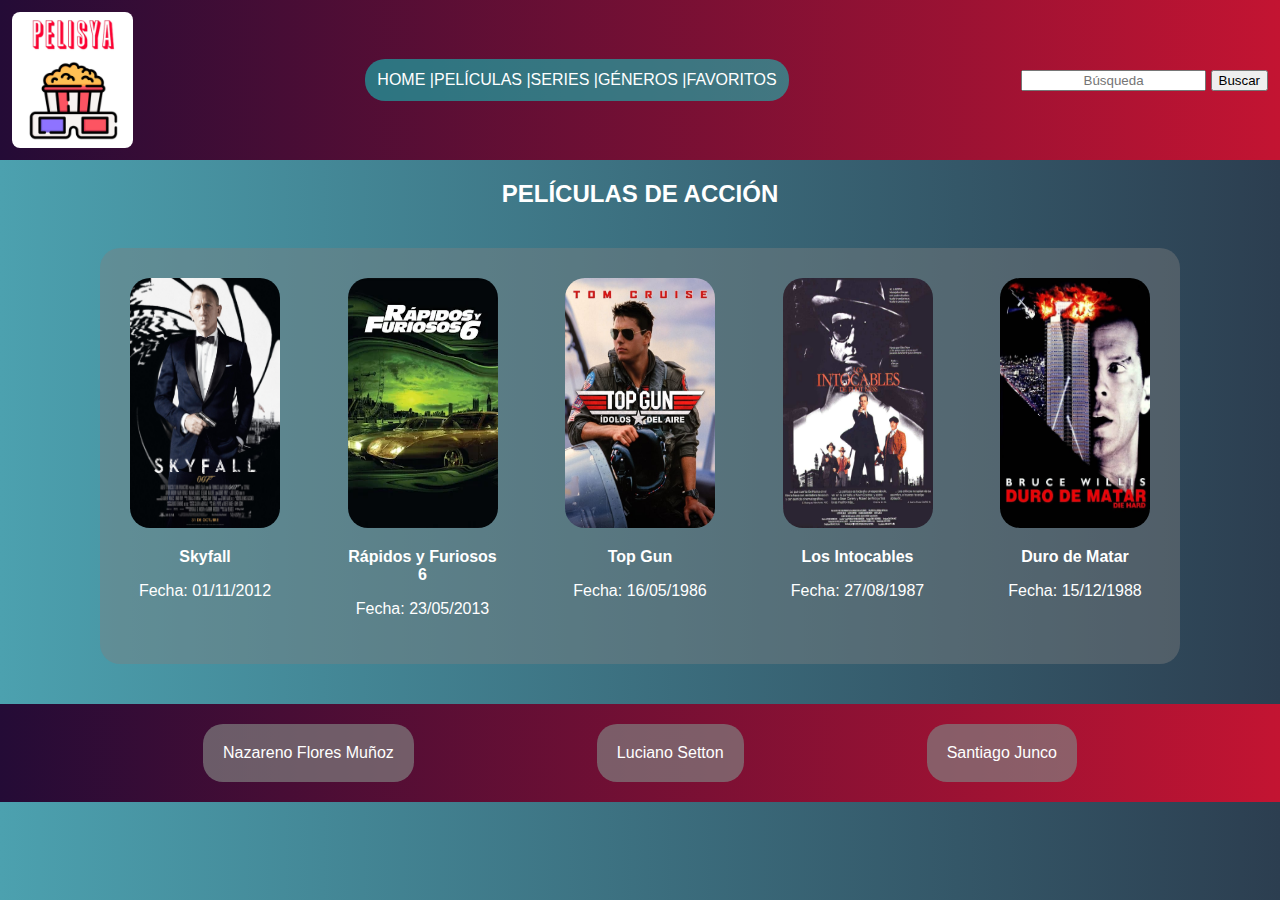
==== detail-genres.html @ 549a60da "get" ====
<!DOCTYPE html>
<html lang="en">

<head>
    <meta charset="UTF-8">
    <meta http-equiv="X-UA-Compatible" content="IE=edge">
    <meta name="viewport" content="width=device-width, initial-scale=1.0">
    <link rel="stylesheet" href="./css/style.css">
    <title> DETAIL GENRES</title>
</head>

<body class="body">
    <header class="header_home">

        <nav class="nav">

            <a class="barra" href="index.html">HOME |</a>
            <a class="barra" href="detail-movie.html">PELÍCULAS |</a>
            <a class="barra" href="detail-serie.html">SERIES |</a>
            <a class="barra" href="genres.html"> GÉNEROS |</a>
            <a class="barra" href="favorites.html"> FAVORITOS </a>

        </nav>

        <img class="logo" src="./img/logo.png" alt="Logo">

        <form class="formulario" action="./search-results.html" method="GET">
            <input class="busqueda" placeholder="Búsqueda" name="busqueda" type="text">
            <button type="submit">Buscar</button>
        </form>

    </header>


    <main>

        <h2 class="titulos">PELÍCULAS DE ACCIÓN</h2>

        <section class="listado_detalle_generos-Favoritos-home-search">

            <article class="fotos">
                <img class="img_tarjeta" src="./img/accion/james bond.jpeg" alt="Skyfall">
                <p class="descripcion"><a class="links" href="./detail-movie.html">Skyfall</a></p>
                <p class="descripcion">Fecha: 01/11/2012</p>
            </article>


            <article class="fotos">
                <img class="img_tarjeta" src="./img/accion/rapidos y furiosos.webp" alt="Rap y Fur">
                <p class="descripcion"><a class="links" href="detail-movie.html">Rápidos y Furiosos 6</a></p>
                <p class="descripcion">Fecha: 23/05/2013</p>
            </article>

            <article class="fotos">
                <img class="img_tarjeta" src="./img/accion/top gun.jpeg" alt="TG">
                <p class="descripcion"><a class="links" href="detail-movie.html">Top Gun</a></p>
                <p class="descripcion">Fecha: 16/05/1986</p>
            </article>

            <article class="fotos">
                <img class="img_tarjeta" src="./img/accion/los intocables.jpeg" alt="Intocables">
                <p class="descripcion"><a class="links" href="detail-movie.html">Los Intocables</a></p>
                <p class="descripcion">Fecha: 27/08/1987</p>
            </article>

            <article class="fotos">
                <img class="img_tarjeta" src="./img/accion/Durodematar.webp" alt="Duro de Matar">
                <p class="descripcion"><a class="links" href="detail-movie.html">Duro de Matar</a></p>
                <p class="descripcion">Fecha: 15/12/1988</p>
            </article>
        </section>
    </main>


    <footer>
        <section class="footer">
            <article class="nombres">Nazareno Flores Muñoz</article>
            <article class="nombres">Luciano Setton</article>
            <article class="nombres">Santiago Junco</article>
        </section>
    </footer>

</body>

</html>
---- css/style.css ----
* {
  box-sizing: border-box;
}

.body {
  margin: 0px;
  background: #2c3e50; /* fallback for old browsers */
  background: -webkit-linear-gradient(
    to right,
    #4ca1af,
    #2c3e50
  ); /* Chrome 10-25, Safari 5.1-6 */
  background: linear-gradient(
    to right,
    #4ca1af,
    #2c3e50
  ); /* W3C, IE 10+/ Edge, Firefox 16+, Chrome 26+, Opera 12+, Safari 7+ */
  font-family: "Lucida Sans", "Lucida Sans Regular", "Lucida Grande",
    "Lucida Sans Unicode", Geneva, Verdana, sans-serif;
}

.img_tarjeta {
  width: 150px;
  height: 250px;
  border-radius: 20px;
}

.listado_detalle_generos-Favoritos-home-search {
  display: flex;
  justify-content: space-between;
  padding: 30px;
  margin-top: 40px;
  margin-bottom: 40px;
  margin-right: 100px;
  margin-left: 100px;
  background-color: rgba(128, 128, 128, 0.425);
  border-radius: 20px;
}


.header_home {
  background: #c31432; /* fallback for old browsers */
  background: -webkit-linear-gradient(
    to right,
    #240b36,
    #c31432
  ); /* Chrome 10-25, Safari 5.1-6 */
  background: linear-gradient(
    to right,
    #240b36,
    #c31432
  ); /* W3C, IE 10+/ Edge, Firefox 16+, Chrome 26+, Opera 12+, Safari 7+ */

  display: flex;
  flex-wrap: wrap;
  flex-direction: row;
  justify-content: space-between;
  align-items: center;
  background-color: rgba(0, 0, 255, 0.541);
}

.logo {
  height: 160px;
  order: -1;
  padding: 12px;
  border-radius: 20px;
}

.nav {
  display: flex;
  order: 0;
  background-color: rgba(17, 194, 185, 0.575);
  border-radius: 20px;
  padding: 12px;
}

.formulario {
  order: 1;
  padding: 12px;
}

.oculto {
  display: none;
}

.titulos {
  text-align: center;
  color: white;
  font-weight: bold;
}

.descripcion {
  text-align: center;
  color: white;
}

.links {
  text-decoration: none;
  font-weight: bold;
  color: white;
}

.busqueda {
  text-align: center;
}

.boton {
  border-radius: 5px;
}

.barra {
  color: white;
  text-decoration: none;
}

.fotos {
  width: 150px;
}

.img_detalle {
  width: 150px;
  height: 250px;
  border-radius: 20px;
}

.detalles {
  display: flex;
  flex-direction: column;
  align-items: center;
  padding-top: 20px;
  padding-bottom: 20px;
  padding-left: 200px;
  padding-right: 200px;
  background-color: rgba(128, 128, 128, 0.425);
  margin-top: 40px;
  margin-bottom: 40px;
  margin-right: 200px;
  margin-left: 200px;
  border-radius: 20px;
}

.descripcion_detalle {
  text-align: center;
  color: white;
}

.genero {
  display: flex;
  flex-direction: column;
  align-items: center;
  padding-top: 20px;
  padding-bottom: 20px;
  padding-left: 200px;
  padding-right: 200px;
  background-color: rgba(128, 128, 128, 0.425);
  margin-top: 40px;
  margin-bottom: 40px;
  margin-right: 400px;
  margin-left: 400px;
  border-radius: 20px;
}

.listas_generos {
  list-style-type: none;
}

.hijas_listas_generos {
  padding: 20px;
  background-color: rgba(0, 0, 0, 0.548);
  margin: 20px;
  border-radius: 20px;
}

.footer {
  background: #c31432; /* fallback for old browsers */
  background: -webkit-linear-gradient(
    to right,
    #240b36,
    #c31432
  ); /* Chrome 10-25, Safari 5.1-6 */
  background: linear-gradient(
    to right,
    #240b36,
    #c31432
  ); /* W3C, IE 10+/ Edge, Firefox 16+, Chrome 26+, Opera 12+, Safari 7+ */
  display: flex;
  flex-wrap: wrap;
  flex-direction: row;
  justify-content: space-evenly;
  align-items: center;
  background-color: rgba(0, 0, 255, 0.541);
  padding: 20px;
}

.nombres {
  color: white;
  background-color: rgba(128, 128, 128, 0.685);
  border-radius: 20px;
  padding: 20px;
}








@media (max-width: 390px) {
  .header_home {
    width: 100%;
    flex-direction: column;
  }
  .logo {
    width: 20%;
    height: 20%;
  }
  .nav {
    width: 90%;
    height: 5%;
  }
  .barra {
    font-size: 13px;
  }
  .body {
    display: flex;
    flex-direction: column;
  }
  .listado_detalle_generos-Favoritos-home-search {
    justify-content: center;
    margin: 0;
    align-items: center;
    flex-direction: column;
    background-color: transparent;
  }
  

  .fotos {
    padding-bottom: 10px;
  }
  .footer {
    width: 100%;
    flex-direction: column;
  }
  .nombres {
    margin: 10px;
  }

  .genero {
    padding: 0;
    background-color: transparent;
    margin: 0;
  }

  .listas_generos {
    padding: 0;
  }

  .detalles {
    flex-direction: column;
    align-items: center;
    background-color: transparent;
    margin: 0;
  }
  }
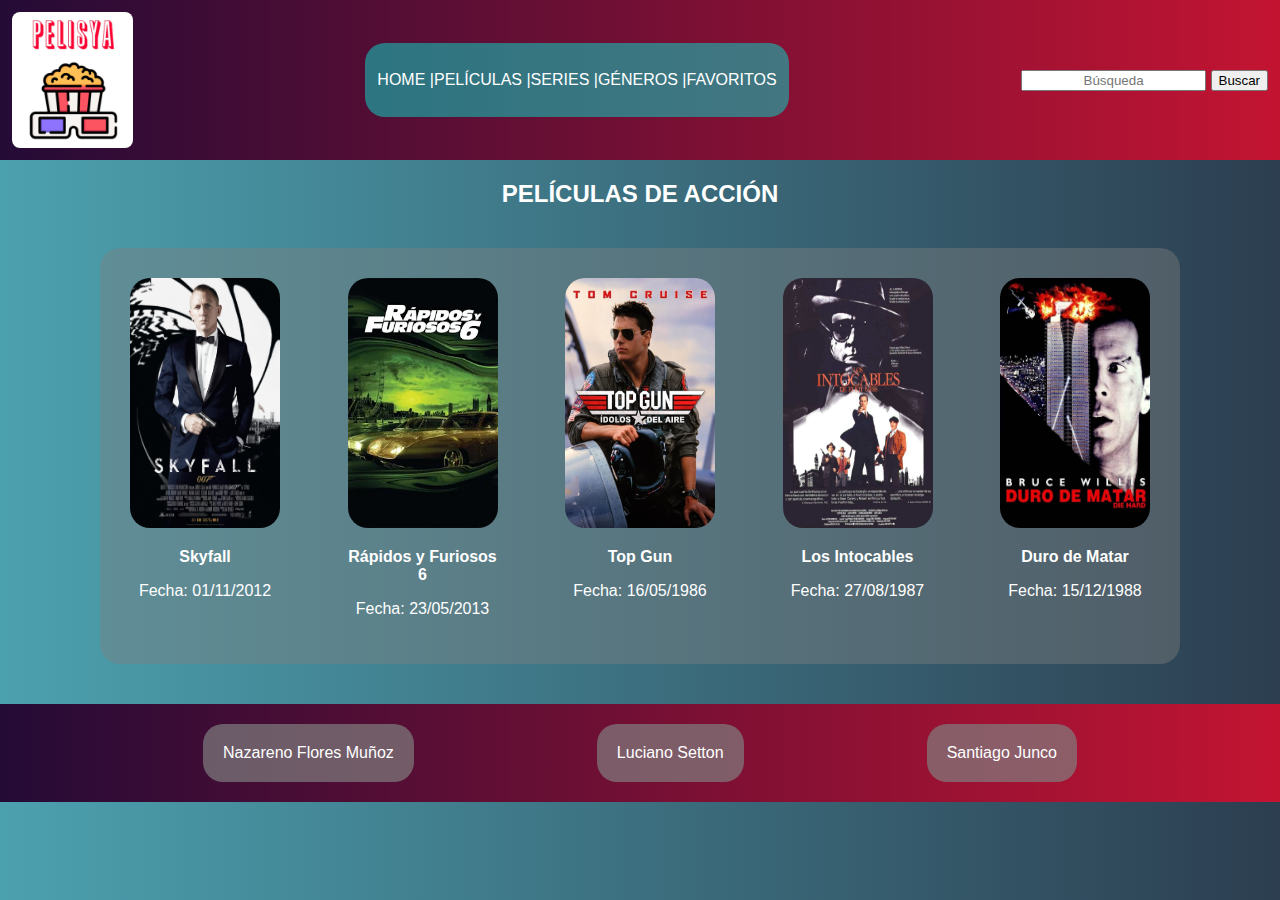
==== commit 885c3f76: "Cambios finales" ====
--- a/detail-genres.html
+++ b/detail-genres.html
@@ -10,16 +10,16 @@
 </head>
 
 <body class="body">
-    <header class="header_home">
+    <header class="header">
 
         <nav class="nav">
-
-            <a class="barra" href="index.html">HOME |</a>
-            <a class="barra" href="detail-movie.html">PELÍCULAS |</a>
-            <a class="barra" href="detail-serie.html">SERIES |</a>
-            <a class="barra" href="genres.html"> GÉNEROS |</a>
-            <a class="barra" href="favorites.html"> FAVORITOS </a>
-
+            <ul class="lista_nav">
+                <li class="hijas_lista_nav"><a class="barra" href="index.html"> HOME | </a></li>
+                <li class="hijas_lista_nav"><a class="barra" href="detail-movie.html"> PELÍCULAS | </a></li>
+                <li class="hijas_lista_nav"><a class="barra" href="detail-serie.html"> SERIES | </a></li>
+                <li class="hijas_lista_nav"><a class="barra" href="genres.html"> GÉNEROS | </a></li>
+                <li class="hijas_lista_nav"><a class="barra" href="favorites.html"> FAVORITOS </a></li>
+            </ul>
         </nav>
 
         <img class="logo" src="./img/logo.png" alt="Logo">
--- a/css/style.css
+++ b/css/style.css
@@ -38,7 +38,7 @@
 }
 
 
-.header_home {
+.header {
   background: #c31432; /* fallback for old browsers */
   background: -webkit-linear-gradient(
     to right,
@@ -199,6 +199,13 @@
   padding: 20px;
 }
 
+.lista_nav{
+  list-style-type: none;
+  display: flex;
+  flex-direction: row;
+  padding-left: 0;
+}
+
 
 
 
@@ -207,7 +214,7 @@
 
 
 @media (max-width: 390px) {
-  .header_home {
+  .header {
     width: 100%;
     flex-direction: column;
   }
@@ -215,10 +222,7 @@
     width: 20%;
     height: 20%;
   }
-  .nav {
-    width: 90%;
-    height: 5%;
-  }
+  
   .barra {
     font-size: 13px;
   }
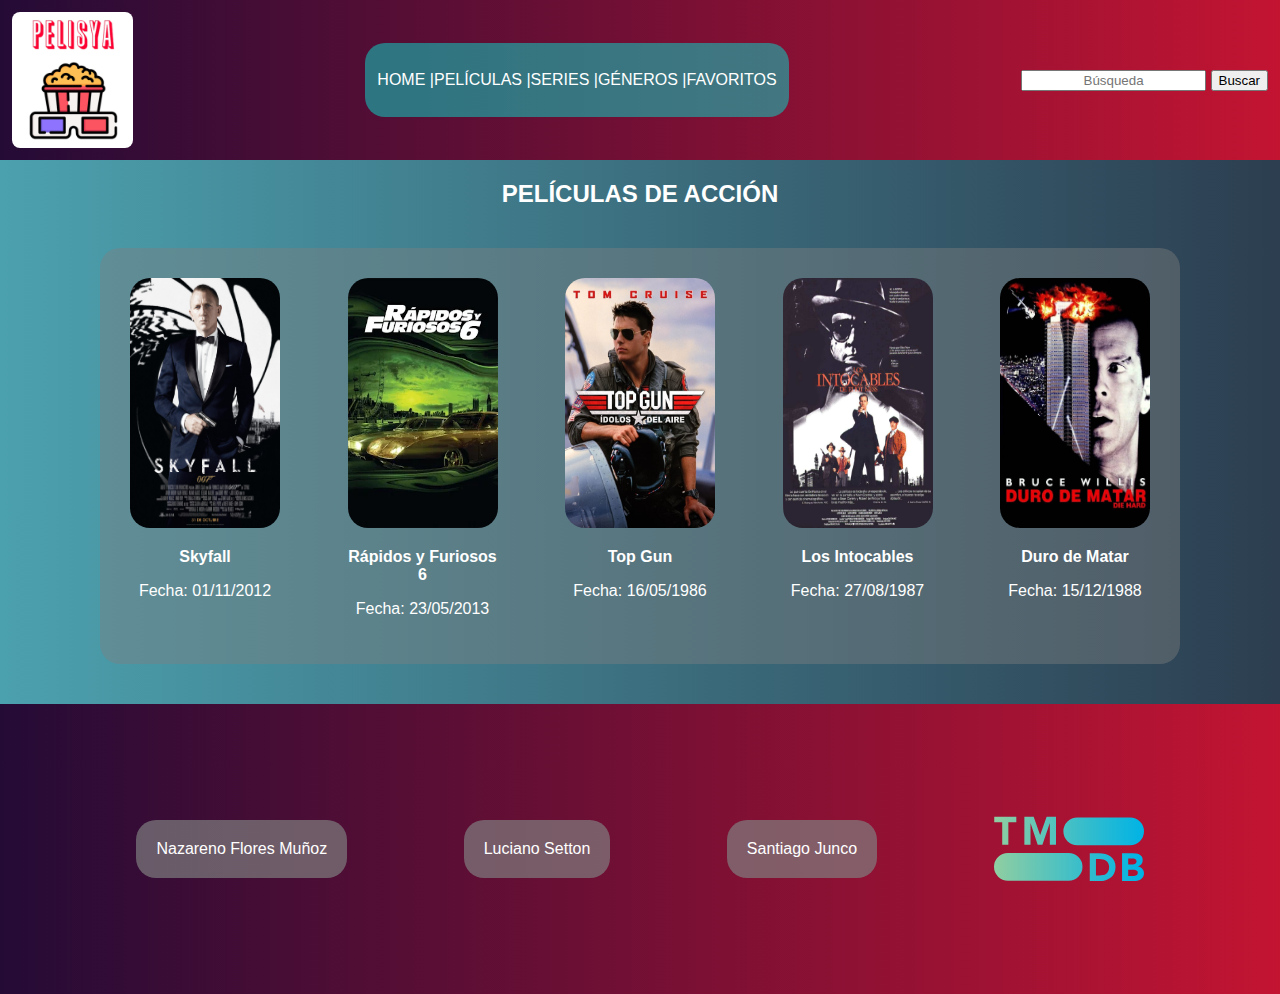
==== commit 45cd3550: "avances search results, detail serie, formulario" ====
--- a/detail-genres.html
+++ b/detail-genres.html
@@ -77,9 +77,11 @@
             <article class="nombres">Nazareno Flores Muñoz</article>
             <article class="nombres">Luciano Setton</article>
             <article class="nombres">Santiago Junco</article>
+            <img class="logoFooter" src="./img/logoMDB.svg" alt="">
         </section>
     </footer>
 
+    <script src="./js/formulario.js" type="text/javascript"></script>
 </body>
 
 </html>--- a/css/style.css
+++ b/css/style.css
@@ -20,6 +20,12 @@
 }
 
 .img_tarjeta {
+  width: 150px;
+  height: 250px;
+  border-radius: 20px;
+}
+
+.logoFooter{
   width: 150px;
   height: 250px;
   border-radius: 20px;
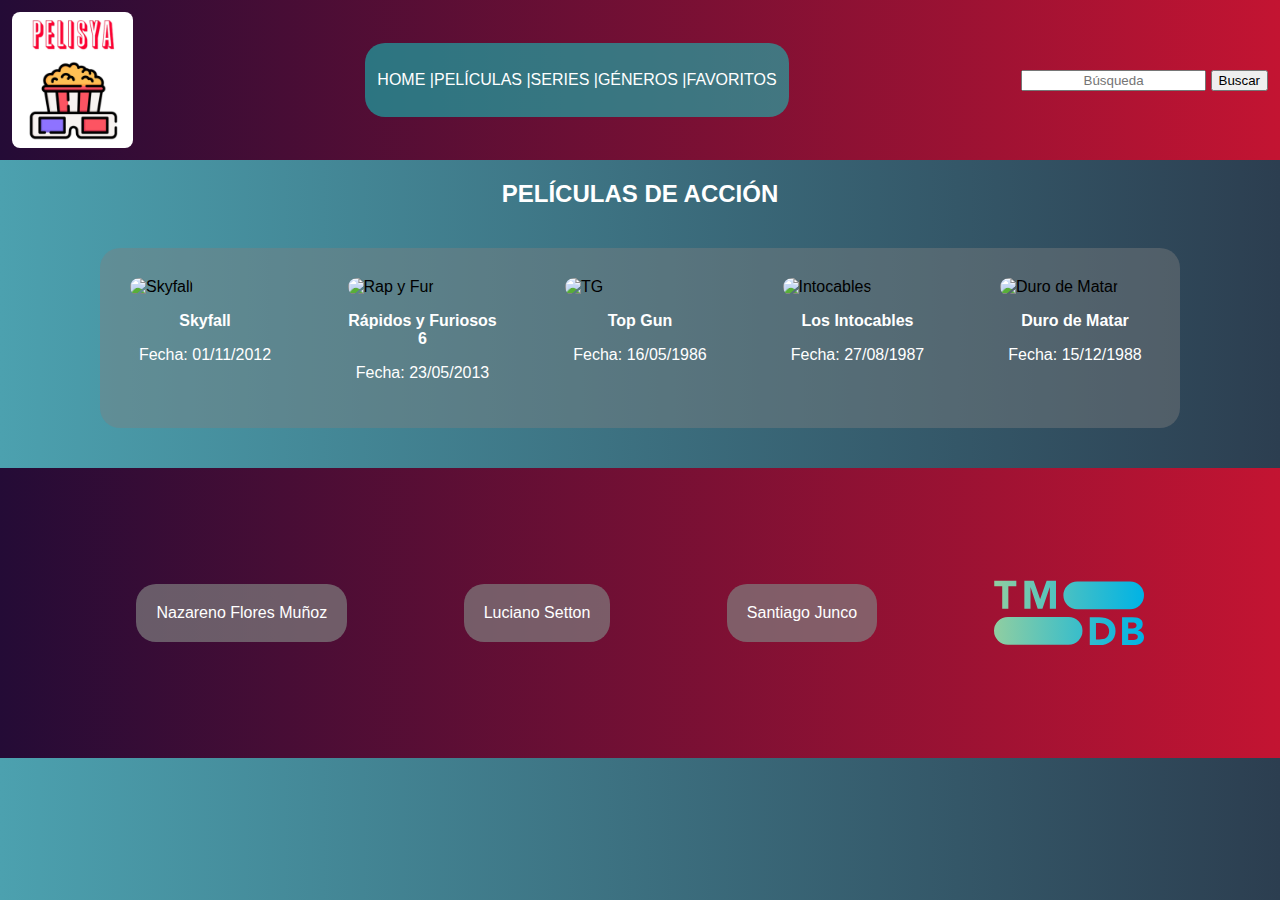
==== commit 4033e4f7: "correccion fetch detail/movie/serie y search results parte serie" ====
--- a/detail-genres.html
+++ b/detail-genres.html
@@ -82,6 +82,7 @@
     </footer>
 
     <script src="./js/formulario.js" type="text/javascript"></script>
+    <script src="./js/detail-genres.js"></script>
 </body>
 
 </html>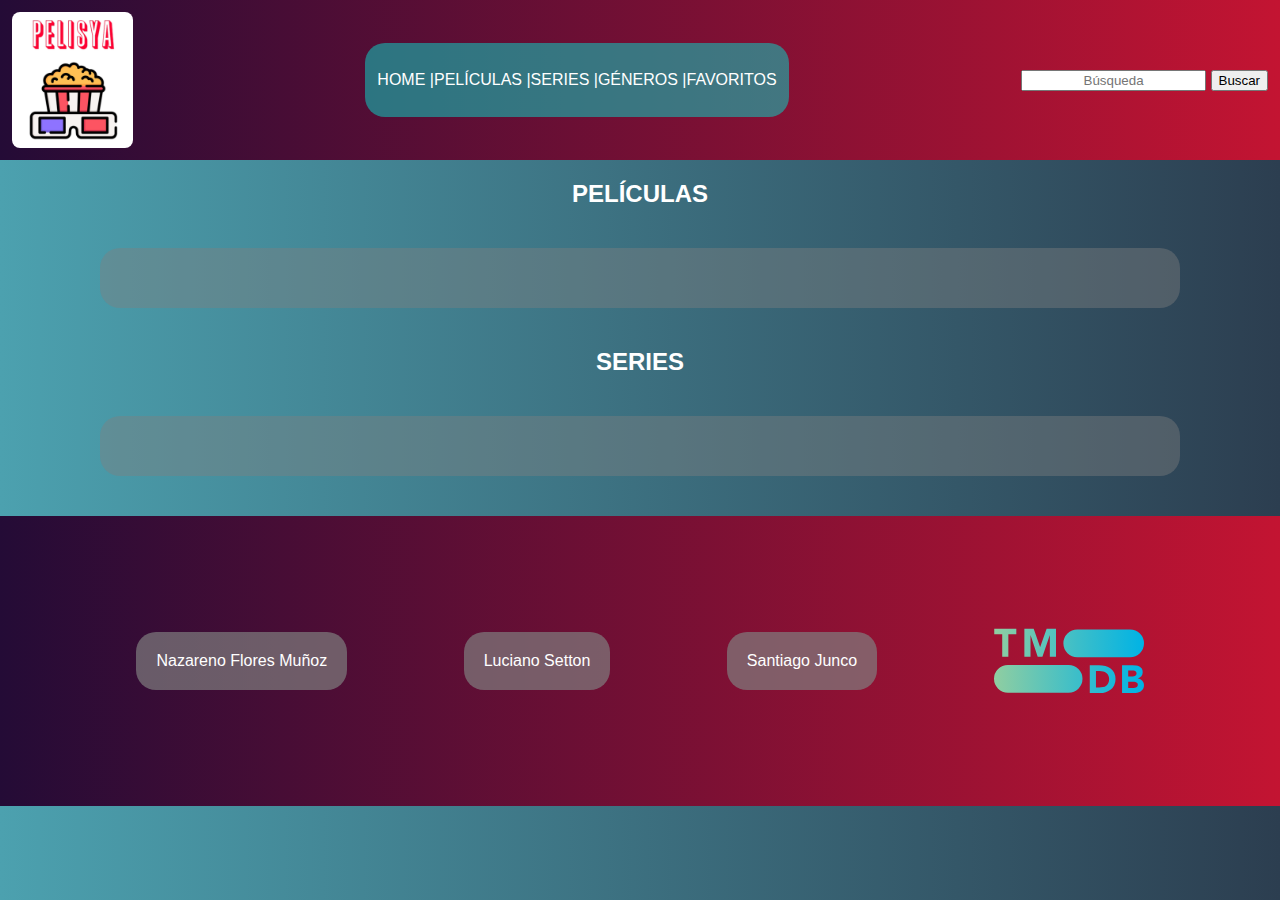
==== commit b7896674: "detail generos y correcion en linkeado" ====
--- a/detail-genres.html
+++ b/detail-genres.html
@@ -34,40 +34,16 @@
 
     <main>
 
-        <h2 class="titulos">PELÍCULAS DE ACCIÓN</h2>
+        <h2 class="titulos">PELÍCULAS</h2>
 
-        <section class="listado_detalle_generos-Favoritos-home-search">
+        <section class="listado_detalle_generos-Favoritos-home-search" id="peliculasGenero">
+        
+        </section>
 
-            <article class="fotos">
-                <img class="img_tarjeta" src="./img/accion/james bond.jpeg" alt="Skyfall">
-                <p class="descripcion"><a class="links" href="./detail-movie.html">Skyfall</a></p>
-                <p class="descripcion">Fecha: 01/11/2012</p>
-            </article>
+        <h2 class="titulos">SERIES</h2>
 
+        <section class="listado_detalle_generos-Favoritos-home-search" id="seriesGenero">
 
-            <article class="fotos">
-                <img class="img_tarjeta" src="./img/accion/rapidos y furiosos.webp" alt="Rap y Fur">
-                <p class="descripcion"><a class="links" href="detail-movie.html">Rápidos y Furiosos 6</a></p>
-                <p class="descripcion">Fecha: 23/05/2013</p>
-            </article>
-
-            <article class="fotos">
-                <img class="img_tarjeta" src="./img/accion/top gun.jpeg" alt="TG">
-                <p class="descripcion"><a class="links" href="detail-movie.html">Top Gun</a></p>
-                <p class="descripcion">Fecha: 16/05/1986</p>
-            </article>
-
-            <article class="fotos">
-                <img class="img_tarjeta" src="./img/accion/los intocables.jpeg" alt="Intocables">
-                <p class="descripcion"><a class="links" href="detail-movie.html">Los Intocables</a></p>
-                <p class="descripcion">Fecha: 27/08/1987</p>
-            </article>
-
-            <article class="fotos">
-                <img class="img_tarjeta" src="./img/accion/Durodematar.webp" alt="Duro de Matar">
-                <p class="descripcion"><a class="links" href="detail-movie.html">Duro de Matar</a></p>
-                <p class="descripcion">Fecha: 15/12/1988</p>
-            </article>
         </section>
     </main>
 
--- a/css/style.css
+++ b/css/style.css
@@ -29,6 +29,13 @@
   width: 150px;
   height: 250px;
   border-radius: 20px;
+}
+
+.provedor{
+  width: 70px;
+  height: 70px;
+  border-radius: 20px;
+  text-align: center;
 }
 
 .listado_detalle_generos-Favoritos-home-search {
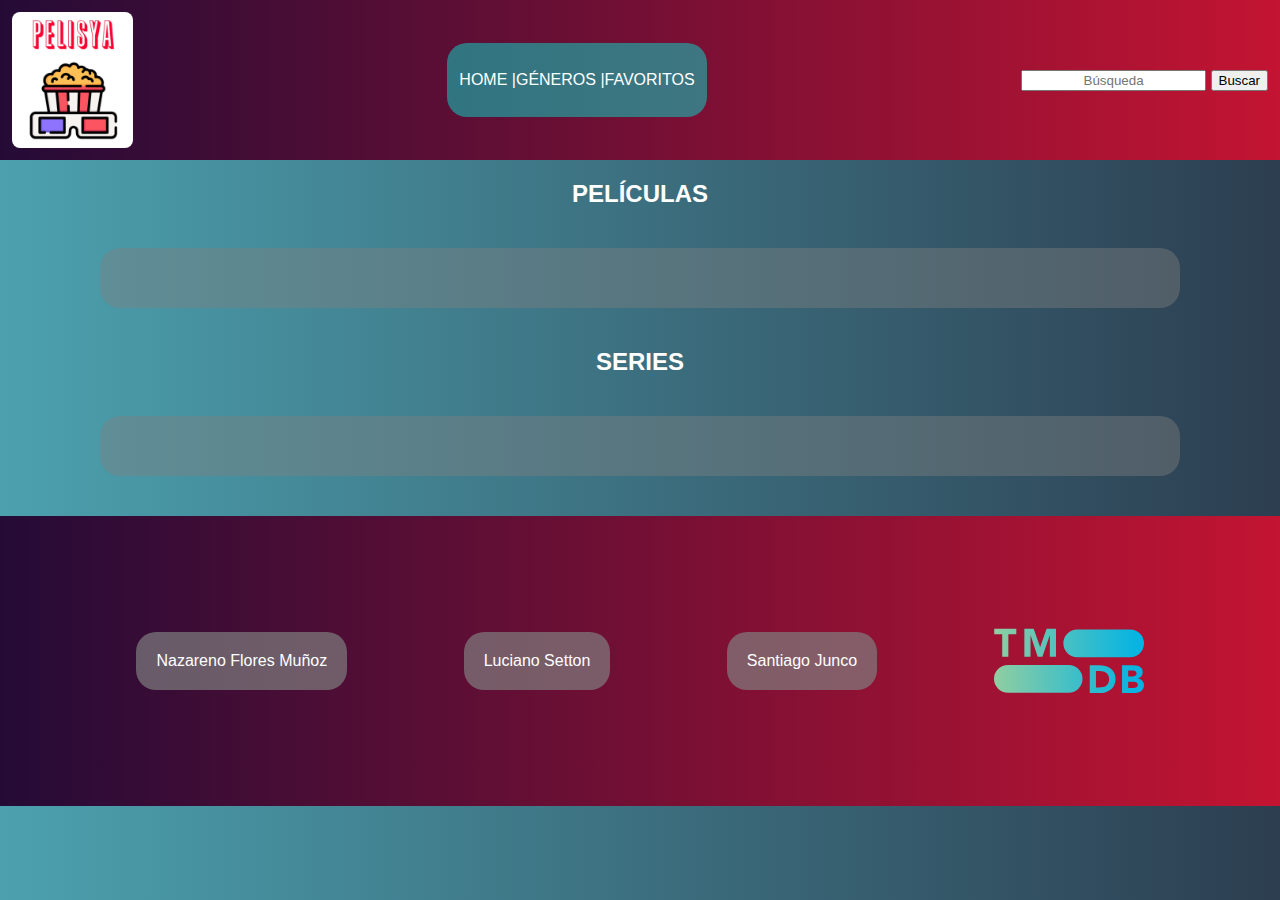
==== commit 01ed80e6: "correcion header" ====
--- a/detail-genres.html
+++ b/detail-genres.html
@@ -15,8 +15,6 @@
         <nav class="nav">
             <ul class="lista_nav">
                 <li class="hijas_lista_nav"><a class="barra" href="index.html"> HOME | </a></li>
-                <li class="hijas_lista_nav"><a class="barra" href="detail-movie.html"> PELÍCULAS | </a></li>
-                <li class="hijas_lista_nav"><a class="barra" href="detail-serie.html"> SERIES | </a></li>
                 <li class="hijas_lista_nav"><a class="barra" href="genres.html"> GÉNEROS | </a></li>
                 <li class="hijas_lista_nav"><a class="barra" href="favorites.html"> FAVORITOS </a></li>
             </ul>
--- a/css/style.css
+++ b/css/style.css
@@ -119,6 +119,13 @@
 
 .boton {
   border-radius: 5px;
+}
+
+.contenedorboton{
+  width: 100%;
+  display: flex;
+  justify-content: center;
+  align-items: center;
 }
 
 .barra {
@@ -152,6 +159,10 @@
   border-radius: 20px;
 }
 
+#detalles3{
+  display: none;
+}
+
 .descripcion_detalle {
   text-align: center;
   color: white;
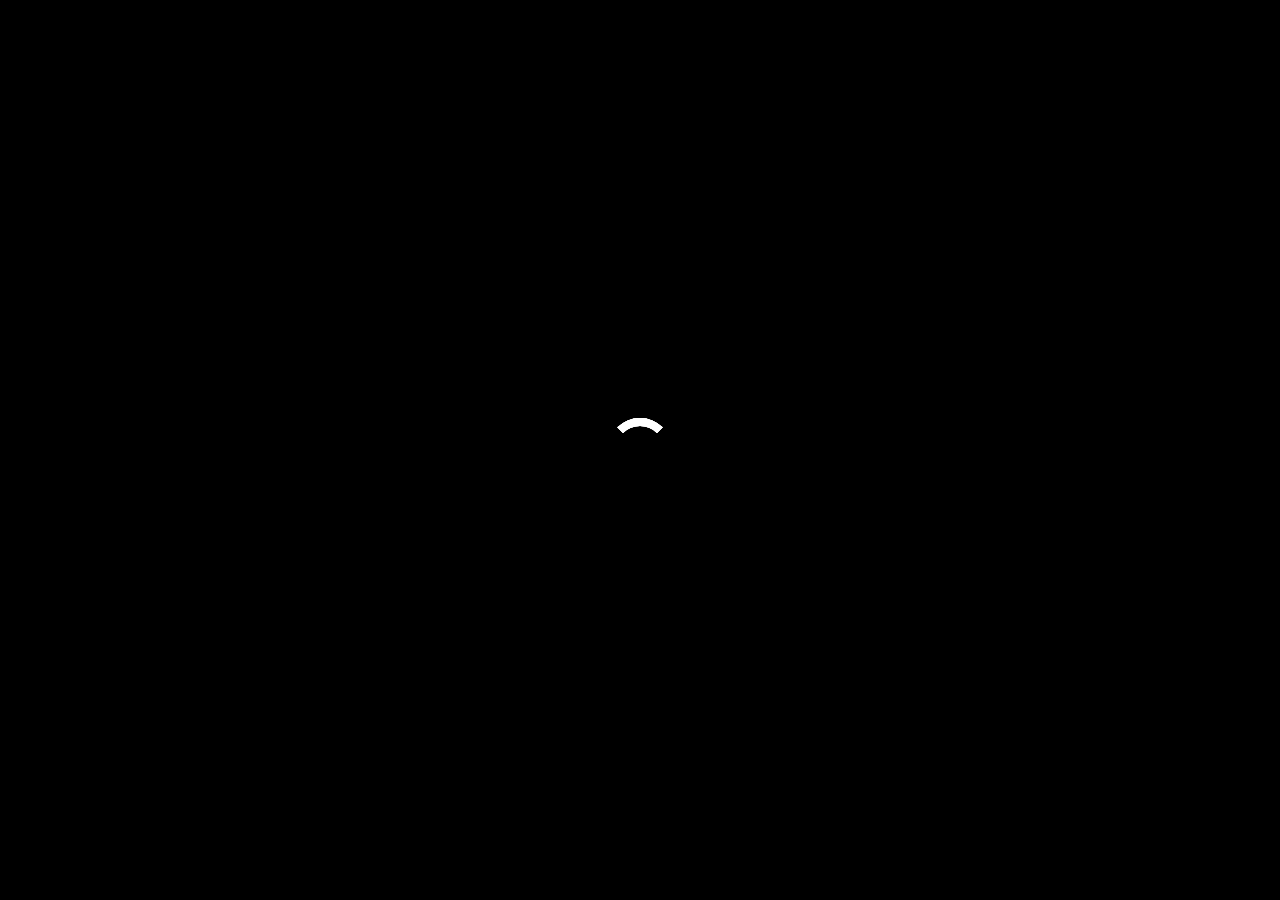
==== commit 84e4faf1: "loader" ====
--- a/detail-genres.html
+++ b/detail-genres.html
@@ -31,6 +31,7 @@
 
 
     <main>
+        <div class="lds-ring loader"><div></div><div></div><div></div><div></div></div>
 
         <h2 class="titulos">PELÍCULAS</h2>
 
--- a/css/style.css
+++ b/css/style.css
@@ -230,6 +230,55 @@
   padding-left: 0;
 }
 
+.lds-ring {
+  display: inline-block;
+  position: absolute;
+  width: 80px;
+  height: 80px;
+}
+.lds-ring div {
+  box-sizing: border-box;
+  display: block;
+  position: absolute;
+  width: 64px;
+  height: 64px;
+  margin: 8px;
+  border: 8px solid #fff;
+  border-radius: 50%;
+  animation: lds-ring 1.2s cubic-bezier(0.5, 0, 0.5, 1) infinite;
+  border-color: #fff transparent transparent transparent;
+}
+.lds-ring div:nth-child(1) {
+  animation-delay: -0.45s;
+}
+.lds-ring div:nth-child(2) {
+  animation-delay: -0.3s;
+}
+.lds-ring div:nth-child(3) {
+  animation-delay: -0.15s;
+}
+@keyframes lds-ring {
+  0% {
+    transform: rotate(0deg);
+  }
+  100% {
+    transform: rotate(360deg);
+  }
+}
+
+.loader{
+  background-color: black;
+  width: 100%;
+  height: 100vh;
+  display: flex;
+  justify-content: center;
+  align-items: center;
+  position: fixed;
+  top: 0;
+  left: 0;
+  transition: 2,8 ease;
+
+}
 
 
 
